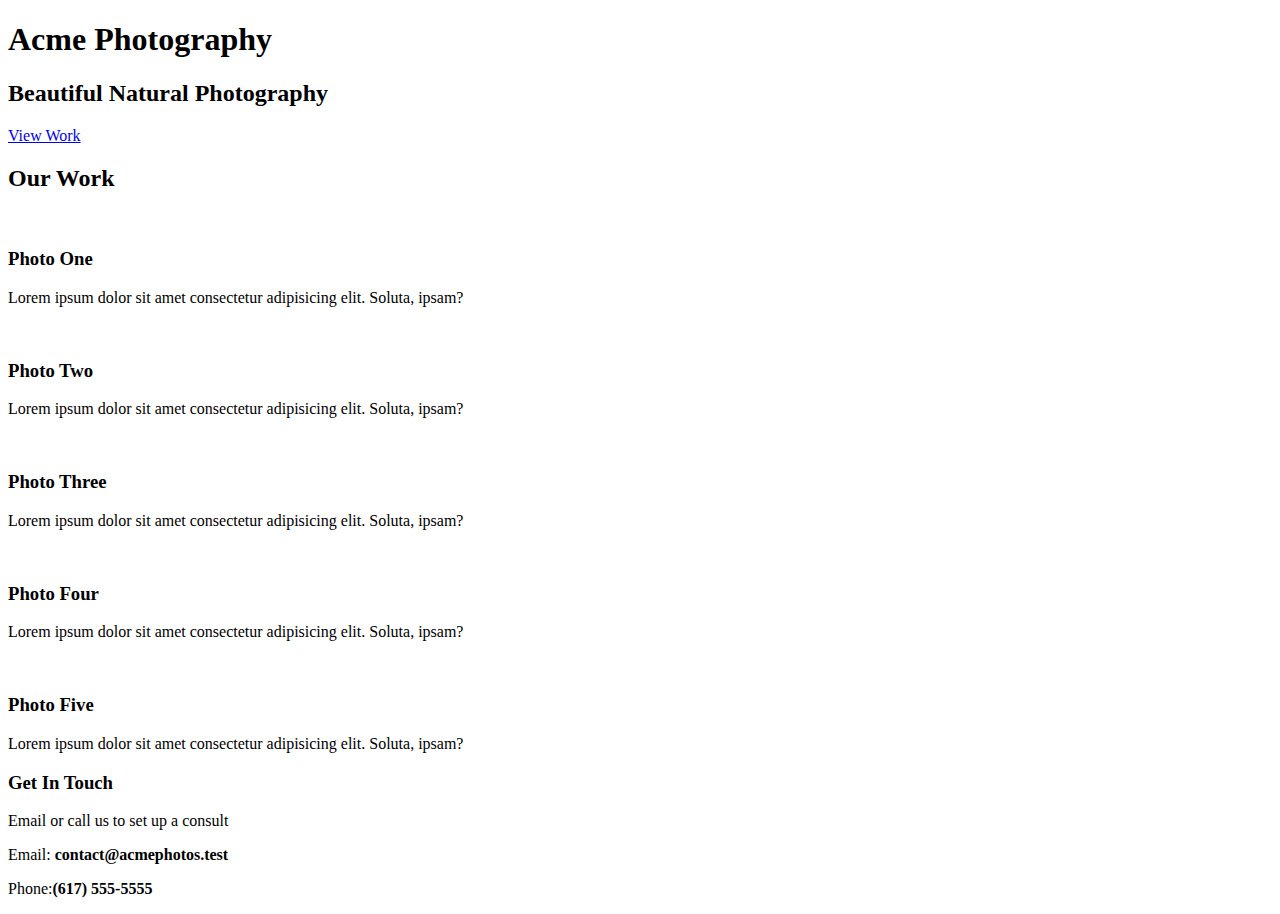
==== index.html @ c5bc3c8c "Rename mobileweb.html to index.html" ====
<!DOCTYPE html>
<html lang="en">

<head>
    <meta charset="UTF-8">
    <meta name="viewport" content="width=device-width, initial-scale=1.0">
    <meta http-equiv="X-UA-Compatible" content="ie=edge">
    <link rel="stylesheet" href="css/mobileweb.css">
    <title>Acme Photography</title>
</head>

<body>
    <main>
        <!--landing area-->
        <div id="landing">
            <div id="landing-text">
                <div id="landing-text-inner">
                    <h1>Acme Photography</h1>
                    <h2>Beautiful Natural Photography</h2>
                    <a href="#images" class="btn" id=view-work>
                        View Work
                    </a>
                </div>
            </div>
            <div id="landing-image">

            </div>

        </div>
        <div id="images">
            <div id="header">
                <h2>Our Work</h2>
            </div>
            <img src="https://source.unsplash.com/1600x900/?nature,water" alt="">
            <div class="caption">
                <h3>Photo One</h3>
                <p>Lorem ipsum dolor sit amet consectetur adipisicing elit. Soluta, ipsam?</p>

            </div>
            <img src="https://source.unsplash.com/1600x900/?nature,trees" alt="">
            <div class="caption">
                <h3>Photo Two</h3>
                <p>Lorem ipsum dolor sit amet consectetur adipisicing elit. Soluta, ipsam?</p>

            </div>
            <img src="https://source.unsplash.com/1600x900/?nature,flowers" alt="">
            <div class="caption">
                <h3>Photo Three</h3>
                <p>Lorem ipsum dolor sit amet consectetur adipisicing elit. Soluta, ipsam?</p>

            </div>
            <img src="https://source.unsplash.com/1600x900/?nature,animals" alt="">
            <div class="caption">
                <h3>Photo Four</h3>
                <p>Lorem ipsum dolor sit amet consectetur adipisicing elit. Soluta, ipsam?</p>

            </div>
            <img src="https://source.unsplash.com/1600x900/?nature,clouds" alt="">
            <div class="caption">
                <h3>Photo Five</h3>
                <p>Lorem ipsum dolor sit amet consectetur adipisicing elit. Soluta, ipsam?</p>
            </div>
        </div>
    </main>
    <footer>
        <h3>Get In Touch</h3>
        <p>Email or call us to set up a consult</p>
        <p>Email: <strong>contact@acmephotos.test</strong></p>
        <p>Phone:<strong>(617) 555-5555</strong></p>
    </footer>
    <script src="https://code.jquery.com/jquery-3.4.1.min.js"
        integrity="sha256-CSXorXvZcTkaix6Yvo6HppcZGetbYMGWSFlBw8HfCJo=" crossorigin="anonymous"></script>
    <script src="js/main.js"></script>
</body>

</html>
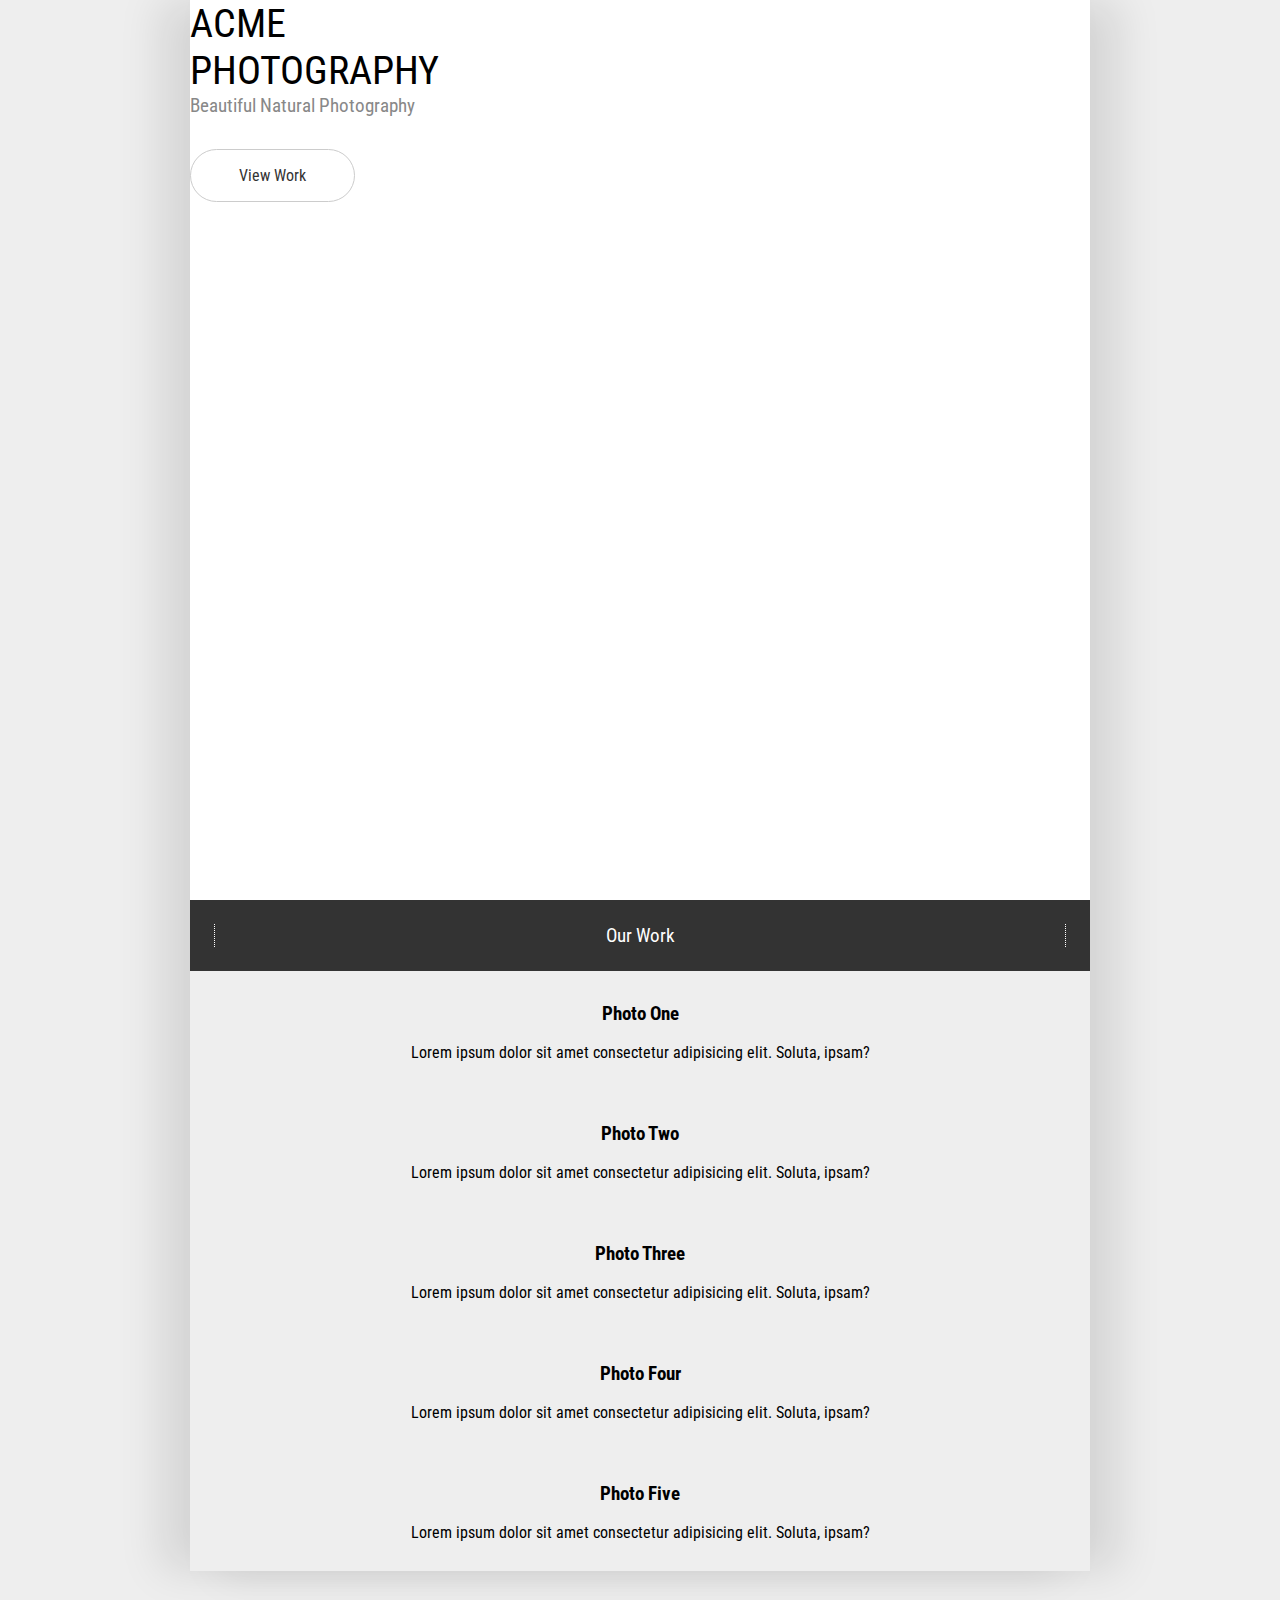
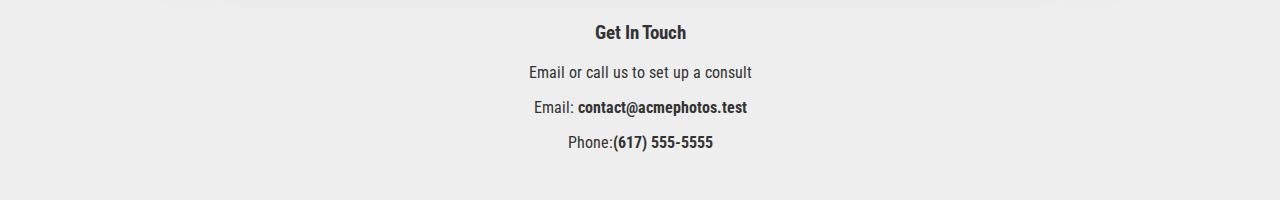
==== commit 4d194914: "Update index.html" ====
--- a/index.html
+++ b/index.html
@@ -5,7 +5,7 @@
     <meta charset="UTF-8">
     <meta name="viewport" content="width=device-width, initial-scale=1.0">
     <meta http-equiv="X-UA-Compatible" content="ie=edge">
-    <link rel="stylesheet" href="css/mobileweb.css">
+    <link rel="stylesheet" href="mobileweb.css">
     <title>Acme Photography</title>
 </head>
 
--- a/mobileweb.css
+++ b/mobileweb.css
@@ -0,0 +1,120 @@
+@import url('https://fonts.googleapis.com/css?family=Roboto+Condensed&display=swap');
+
+body{
+    font-family: 'Roboto Condensed', sans-serif;
+    margin: 0;
+    background: #eee;
+    height: auto;
+}
+h1{
+    font-weight: 400;
+    font-size: 2.5rem;
+    text-transform: uppercase;
+    margin:0;
+}
+
+h2{
+    font-weight: 400;
+    font-size: 1.2rem;
+    text-transform: capitalize;
+    margin:0;
+}
+img{
+    display: block;
+    width: 100%;
+}
+main{
+    max-width: 900px;
+    margin: auto;
+    box-shadow: 30px 0px 40px rgba(0,0,0,0.1), -30px 0px 40px rgba(0,0,0,0.1);
+
+}
+#landing{
+    background: #fff;
+}
+#landing-tex{
+    display: flex;
+    flex: 0 1 40vw;
+    height: 50vh;
+    justify-content: center;
+    align-items: center;
+    text-align: center;
+    padding-right: 1rem;
+    padding-left: 1rem;
+}
+#landing-text h2{
+    color: #888;
+
+}
+#landing-image{
+    background: url(https://unsplash.com/photos/De8wMYoSSBc)
+    background-position: center;
+    background-size: cover;
+    background-repeat: no-repeat;
+    height: 50vh;
+    flex: 0 1 60vw;
+    margin: 0;
+}
+.btn{
+    padding: 0.5rem 2rem;
+    border: 1px #ccc solid;
+    display: inline-block;
+    margin: 2rem 0 0;
+    border-radius: 50px;
+    text-decoration: none;
+    color: #333;
+    transition: background 500ms ease;
+}
+
+.btn:hover{
+    background: #f4f4f4;
+} 
+#header{
+    padding: 1.5rem;
+    text-align: center;
+    background: #333;
+    color: #fff;
+}
+#header h2{
+    border-left: dotted 1px #fff;
+    border-right: dotted 1px #fff;
+    display: inline-blick;
+    padding-right: 1rem;
+    padding-left: 1rem;
+}
+.caption{
+    padding: 0.8rem;
+    text-align: center;
+}
+footer{
+    text-align: center;
+    padding: 2rem 1rem;
+    margin: auto;
+    color: #333;
+
+}
+#footer h3{
+    font-size: 3rem;
+    margin-bottom:0;
+}
+/*screen sizes 500px and up*/
+@media(min-width: 500px){
+    #landing{
+        display: flex;
+        height: 100%;
+    }
+    #landing-text{
+        height: 100vh;
+    }
+    #landing-image{
+        height: 100vh;
+    }
+}
+
+/*screen sizes 700px and up*/
+@media(min-width: 700px){
+    .btn{
+        padding: 1rem 3rem;
+
+    }
+}